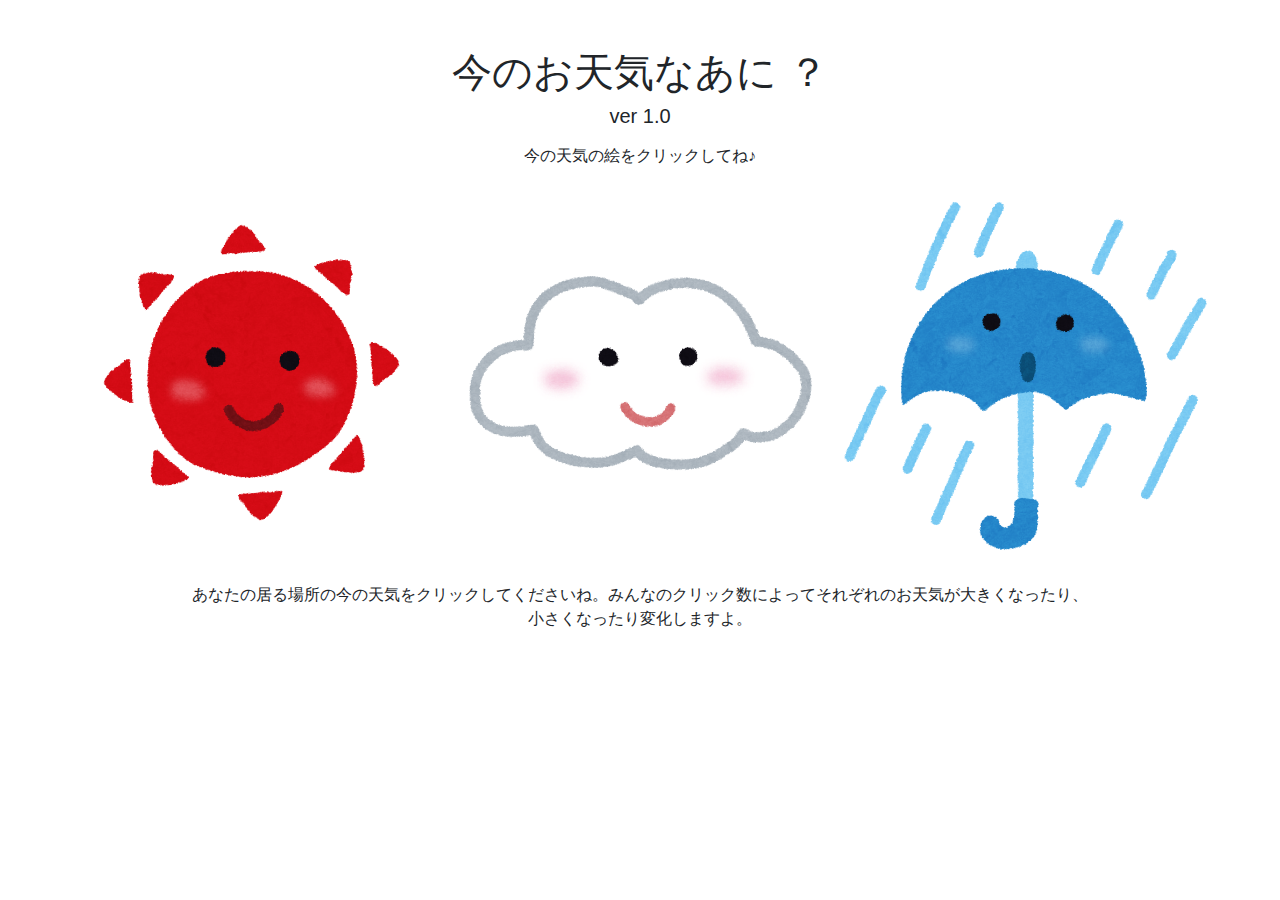
==== MyFirstWebsite/public/prog/weather/index.html @ 0cc2ca9b "今のお天気なあにを追加" ====
<!DOCTYPE html>
<html lang="ja">
    <head>
        <!-- Bootstrap4.3.1用 -->

        <meta charset="utf-8">
        <meta name="viewport" content="width=device-width, initial-scale=1, shrink-to-fit=no">

        <!-- Bootstrap CSS -->
        <link rel="stylesheet" href="https://stackpath.bootstrapcdn.com/bootstrap/4.3.1/css/bootstrap.min.css" integrity="sha384-ggOyR0iXCbMQv3Xipma34MD+dH/1fQ784/j6cY/iJTQUOhcWr7x9JvoRxT2MZw1T" crossorigin="anonymous">

<!--        メイン用 style.css-->
        <link rel="stylesheet" type="text/css" href="css/style-wet.css">

<!--        FontAwesome用-->
        <link rel="stylesheet" href="https://use.fontawesome.com/releases/v5.7.2/css/all.css" integrity="sha384-fnmOCqbTlWIlj8LyTjo7mOUStjsKC4pOpQbqyi7RrhN7udi9RwhKkMHpvLbHG9Sr" crossorigin="anonymous">


        <title>weatherアプリ</title>

        <!--        jQuery googleapis 331 を入れてみた-->
        <script src="https://ajax.googleapis.com/ajax/libs/jquery/3.3.1/jquery.min.js"></script>


    </head>
    <body>

        <header>
            <h1 class="text-center mt-5">今のお天気なあに ？</h1>
            <h5 class="text-center">ver 1.0</h5>
            <p class="text-center mt-3">今の天気の絵をクリックしてね♪</p>
        </header>


        <div class="weather-top-box d-flex flex-row">
            <button type="button" id="weather-sunny"><img src="img/weather0-sunny.png" alt="晴れ"><p id="sunny-count"></p></button>
            <button type="button" id="weather-cloudy"><img src="img/weather1-cloudy.png" alt="曇り"><p id="cloudy-count"></p></button>
            <button type="button" id="weather-rain"><img src="img/weather2-rain.png" alt="雨"><p id="rain-count"></p></button>
        </div>

        <div class="text-center" style="width:70%; margin-left: auto; margin-right: auto;">
            <p>あなたの居る場所の今の天気をクリックしてくださいね。みんなのクリック数によってそれぞれのお天気が大きくなったり、小さくなったり変化しますよ。</p>
        </div>



<!--
        <script type="text/javascript">
            $.ajax({
                success : function(response){
                    alert('成功');
                },
                error: function(){
                    //通信失敗時の処
                    alert('通信失敗');
                }
            });
        </script>
-->

        <!-- Optional JavaScript -->
        <!-- jQuery first, then Popper.js, then Bootstrap JS -->
<!--        <script src="https://code.jquery.com/jquery-3.3.1.slim.min.js" integrity="sha384-q8i/X+965DzO0rT7abK41JStQIAqVgRVzpbzo5smXKp4YfRvH+8abtTE1Pi6jizo" crossorigin="anonymous"></script>-->
<!--        <script src="https://code.jquery.com/jquery-3.2.1.min.js" integrity="sha256-hwg4gsxgFZhOsEEamdOYGBf13FyQuiTwlAQgxVSNgt4=" crossorigin="anonymous"></script>-->
        <script src="https://code.jquery.com/jquery-3.3.1.min.js" integrity="sha256-FgpCb/KJQlLNfOu91ta32o/NMZxltwRo8QtmkMRdAu8=" crossorigin="anonymous"></script>
        <script src="https://cdnjs.cloudflare.com/ajax/libs/popper.js/1.14.7/umd/popper.min.js" integrity="sha384-UO2eT0CpHqdSJQ6hJty5KVphtPhzWj9WO1clHTMGa3JDZwrnQq4sF86dIHNDz0W1" crossorigin="anonymous"></script>
        <script src="https://stackpath.bootstrapcdn.com/bootstrap/4.3.1/js/bootstrap.min.js" integrity="sha384-JjSmVgyd0p3pXB1rRibZUAYoIIy6OrQ6VrjIEaFf/nJGzIxFDsf4x0xIM+B07jRM" crossorigin="anonymous"></script>


<!--        javascript-->
        <script type="text/javascript">
//            晴れ、曇り、雨のボタンがクリックされた時にファンクションを実行
            $('#weather-sunny').click(function(){
                weatherSave('晴れ');
            });
            $('#weather-cloudy').click(function(){
                weatherSave('曇り');
            });
            $('#weather-rain').click(function(){
                weatherSave('雨');
            });

//            ajaxでphpにアクセスする
            function weatherSave(wetherName){
                jQuery.ajax({
                    type:'POST',
                    url: 'test.php',
                    dataType:'json',
                    data: {'weather':wetherName},
                    success: function( msg ) {
                        $( '#result' ).html(msg[0]);
                        weatherControl(msg);
                    }
                });
            }

//            ajaxで得たデータを用いて画像のサイズを調整
            function weatherControl(msg) {
                var weatherSum = 0;
                var weather = [];
                msg[0] = Number(msg[0]);
                msg[1] = Number(msg[1]);
                msg[2] = Number(msg[2]);
                weatherSum = msg[0]+msg[1]+msg[2];
                weather[0] = (msg[0]/weatherSum).toFixed(2)*100;
                weather[1] = (msg[1]/weatherSum).toFixed(2)*100;
                weather[2] = (msg[2]/weatherSum).toFixed(2)*100;
                weather[0]+="%";
                weather[1]+="%";
                weather[2]+="%";
                $( '#sunny-count' ).html(msg[0]);
                $( '#cloudy-count' ).html(msg[1]);
                $( '#rain-count' ).html(msg[2]);
                $( '#weather-sunny' ).css('width',weather[0]);
                $( '#weather-cloudy' ).css('width',weather[1]);
                $( '#weather-rain' ).css('width',weather[2]);
            }
        </script>

                        <!--        オリジナルのjsとjQueryを使ったコード-->

<!--
        <script type="text/javascript">
            $('#weather-sunny').click(function(){
                $.ajax({
                    type:'POST',
                    url:'./test.php',
                    dataType:'json',
                    data:{},
                    success: function(msg) {
                            document.getElementById("result").innerHTML=msg['name'];
                    }
                });
            });
        </script>
-->

<!--
        <script type="text/javascript">
            $(function(){
                $('#weather-sunny').on('click',function(){
                    $.ajax({
                        url:'./test.php',
                        type:'POST',
                        dataType:'json',
                        data:{}
                    })
                        .done( (data) => {
                        $('#result').html(data['name']);
                        console.log(data);
                    })
                        .fail( (data) => {
                        $('.result').html('ng');
                        console.log('ng');
                    })
                        .always( (data) => {

                    });
                });
            });
        </script>
-->


    </body>
</html>
---- MyFirstWebsite/public/prog/weather/css/style-wet.css ----
.weather-top-box {
    width: 90%;
    margin-left: auto;
    margin-right: auto;
}

.weather-top-box div {
    width: 30%;
}

.weather-top-box img {
    width: 100%;
}

button{
    background-color: transparent;
    border: none;
    cursor: pointer;
    outline: none;
    padding: 0;
    appearance: none;
}

button:focus {
    outline: none;
}
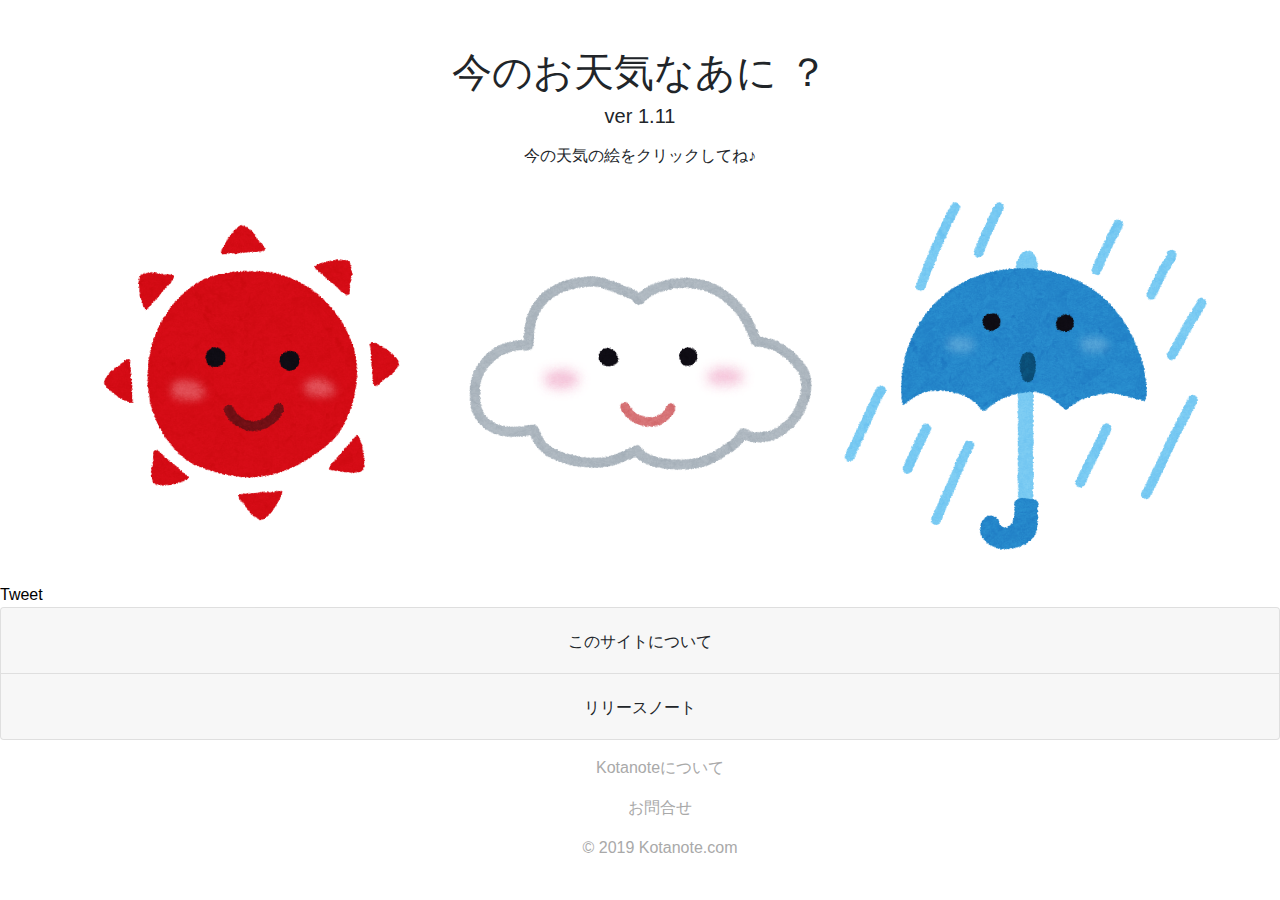
==== commit 4f7eeb79: "今のお天気なあにのリンクをトップへ" ====
--- a/MyFirstWebsite/public/prog/weather/index.html
+++ b/MyFirstWebsite/public/prog/weather/index.html
@@ -2,11 +2,11 @@
 <!DOCTYPE html>
 <html lang="ja">
     <head>
-        <!-- Bootstrap4.3.1用 -->
 
         <meta charset="utf-8">
         <meta name="viewport" content="width=device-width, initial-scale=1, shrink-to-fit=no">
 
+        <!-- Bootstrap4.3.1用 -->
         <!-- Bootstrap CSS -->
         <link rel="stylesheet" href="https://stackpath.bootstrapcdn.com/bootstrap/4.3.1/css/bootstrap.min.css" integrity="sha384-ggOyR0iXCbMQv3Xipma34MD+dH/1fQ784/j6cY/iJTQUOhcWr7x9JvoRxT2MZw1T" crossorigin="anonymous">
 
@@ -16,34 +16,96 @@
 <!--        FontAwesome用-->
         <link rel="stylesheet" href="https://use.fontawesome.com/releases/v5.7.2/css/all.css" integrity="sha384-fnmOCqbTlWIlj8LyTjo7mOUStjsKC4pOpQbqyi7RrhN7udi9RwhKkMHpvLbHG9Sr" crossorigin="anonymous">
 
-
-        <title>weatherアプリ</title>
-
-        <!--        jQuery googleapis 331 を入れてみた-->
-        <script src="https://ajax.googleapis.com/ajax/libs/jquery/3.3.1/jquery.min.js"></script>
-
+        <title>今のお天気なあに ？</title>
 
     </head>
     <body>
 
         <header>
             <h1 class="text-center mt-5">今のお天気なあに ？</h1>
-            <h5 class="text-center">ver 1.0</h5>
+            <h5 class="text-center">ver 1.11</h5>
             <p class="text-center mt-3">今の天気の絵をクリックしてね♪</p>
         </header>
 
-
+<!--        メインコンテンツ-->
         <div class="weather-top-box d-flex flex-row">
-            <button type="button" id="weather-sunny"><img src="img/weather0-sunny.png" alt="晴れ"><p id="sunny-count"></p></button>
-            <button type="button" id="weather-cloudy"><img src="img/weather1-cloudy.png" alt="曇り"><p id="cloudy-count"></p></button>
-            <button type="button" id="weather-rain"><img src="img/weather2-rain.png" alt="雨"><p id="rain-count"></p></button>
+            <button type="button" id="weather-sunny">
+                <img src="img/weather0-sunny.png" alt="晴れ">
+                <p id="sunny-count"></p>
+            </button>
+            <button type="button" id="weather-cloudy">
+                <img src="img/weather1-cloudy.png" alt="曇り">
+                <p id="cloudy-count"></p>
+            </button>
+            <button type="button" id="weather-rain">
+                <img src="img/weather2-rain.png" alt="雨">
+                <p id="rain-count"></p>
+            </button>
         </div>
 
-        <div class="text-center" style="width:70%; margin-left: auto; margin-right: auto;">
-            <p>あなたの居る場所の今の天気をクリックしてくださいね。みんなのクリック数によってそれぞれのお天気が大きくなったり、小さくなったり変化しますよ。</p>
+<!--        ツイッターのシェアボタン-->
+        <a href="https://twitter.com/share?ref_src=twsrc%5Etfw" class="twitter-share-button" data-size="large" data-text="「今のお天気なあに？」気軽にクリックしてくださいね。クリックしてくれると成長していきます！育ててやって下さい^0^" data-url="https://kotanote.com/kotanote/public/prog/weather/" data-via="kota_lalala" data-hashtags="codelife1st" data-related="manabubannai " data-show-count="false">Tweet</a><script async src="https://platform.twitter.com/widgets.js" charset="utf-8"></script>
+
+<!--        このサイトについて・リリースノート-->
+        <div class="accordion" id="accordionExample">
+            <div class="card">
+                <div class="card-header" id="headingOne">
+                    <h2 class="mb-0 text-center">
+                        <button class="btn" type="button" data-toggle="collapse" data-target="#collapseOne" aria-expanded="true" aria-controls="collapseOne" onfocus="this.blur();">
+                            このサイトについて
+                        </button>
+                    </h2>
+                </div>
+
+                <div id="collapseOne" class="collapse" aria-labelledby="headingOne" data-parent="#accordionExample">
+                    <div class="card-body">
+                        訪問していただいたあなたの場所の今の天気をクリックしてください！みんなのクリック数でお天気絵の大きさが変わります。今後もバージョンアップしながら機能を増やしていきますので、またクリックしてもらえたら嬉しいです。
+                    </div>
+                </div>
+            </div>
+            <div class="card">
+                <div class="card-header" id="headingTwo">
+                    <h2 class="mb-0 text-center">
+                        <button class="btn collapsed" type="button" data-toggle="collapse" data-target="#collapseTwo" aria-expanded="false" aria-controls="collapseTwo" onfocus="this.blur();">
+                            リリースノート
+                        </button>
+                    </h2>
+                </div>
+                <div id="collapseTwo" class="collapse" aria-labelledby="headingTwo" data-parent="#accordionExample">
+                    <div class="card-body">
+                        <ul>
+                            <li>2019.4.7 差が大きすぎると0になり、いなくなってしまうので、最低値を1に修正</li>
+                            <li>2019.4.7 ツイッターのシェアボタンを追加。</li>
+                            <li>2019.4.7 kotanoteのフッターを追加。</li>
+                            <li>2019.4.7 リリースノートを追加。</li>
+                            <li>2019.4.6 before(全てのクリックの総数)after(今から1時間以内のクリック数)に絞りました。</li>
+                            <li>2019.4.5 「今のお天気なあに？ver1.0」公開開始しました！</li>
+                        </ul>
+                    </div>
+                </div>
+            </div>
+
         </div>
 
 
+        <!--        footer-->
+        <footer class="foot mt-3 text-center">
+            <ul class="box2">
+                <a href="../../info/info.html">
+                    <li class="box3">
+                        <p>Kotanoteについて</p>
+                    </li>
+                </a>
+                <a href="mailto:kotanote2019@gmail.com">
+                    <li class="box3">
+                        <p>お問合せ</p>
+                    </li>
+                </a>
+                <li class="box3">
+                    <p>©︎ 2019 Kotanote.com</p>
+                </li>
+            </ul>
+        </footer>
 
 <!--
         <script type="text/javascript">
@@ -106,6 +168,11 @@
                 weather[0] = (msg[0]/weatherSum).toFixed(2)*100;
                 weather[1] = (msg[1]/weatherSum).toFixed(2)*100;
                 weather[2] = (msg[2]/weatherSum).toFixed(2)*100;
+                for(let i=0;i<3;i++){
+                    if(weather[i] < 1){
+                        weather[i]=1;
+                    }
+                }
                 weather[0]+="%";
                 weather[1]+="%";
                 weather[2]+="%";
--- a/MyFirstWebsite/public/prog/weather/css/style-wet.css
+++ b/MyFirstWebsite/public/prog/weather/css/style-wet.css
@@ -1,3 +1,17 @@
+li {
+    list-style-type: none;
+}
+
+a {
+    text-decoration: none;
+    color: black;
+}
+
+a:hover {
+    text-decoration: none;
+    color: black;
+    border: none;
+}
 
 .weather-top-box {
     width: 90%;
@@ -26,3 +40,10 @@
     outline: none;
 }
 
+.card {
+    color: black;
+}
+
+footer p{
+    color: darkgray;
+}
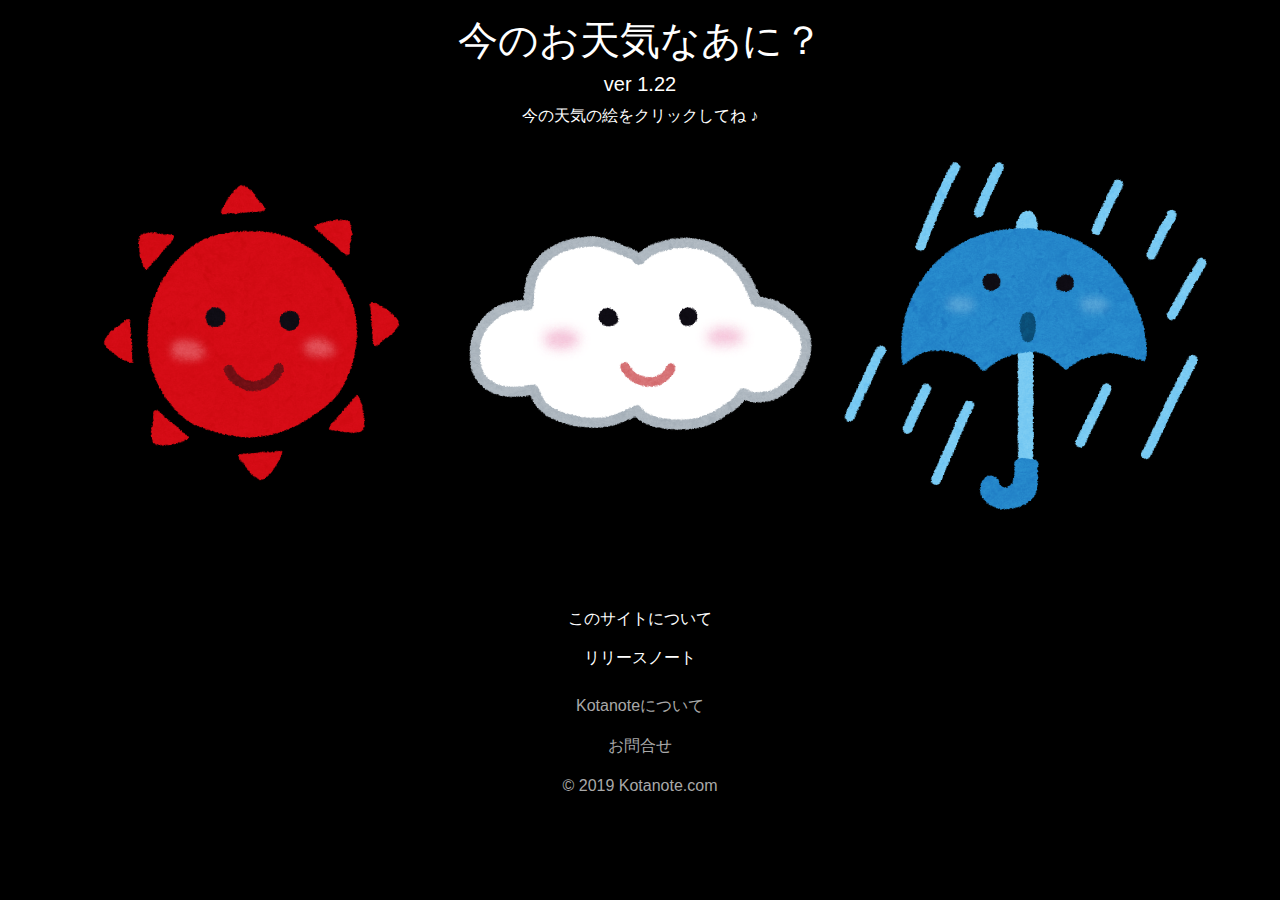
==== commit ca3f3118: "今のお天気をv1.22へ" ====
--- a/MyFirstWebsite/public/prog/weather/index.html
+++ b/MyFirstWebsite/public/prog/weather/index.html
@@ -21,71 +21,147 @@
     </head>
     <body>
 
+
+<!--       header-->
         <header>
-            <h1 class="text-center mt-5">今のお天気なあに ？</h1>
-            <h5 class="text-center">ver 1.11</h5>
-            <p class="text-center mt-3">今の天気の絵をクリックしてね♪</p>
+
+            <!--            三角　左側-->
+            <div class="triangle tri-up">
+                <i class="fas fa-caret-up" id="caret-up"></i>
+<!--                <p>aaa</p>-->
+            </div>
+
+            <div class="header-title">
+                <h1 class="text-center mt-3">今のお天気なあに？</h1>
+                <h5 class="text-center">ver 1.22</h5>
+                <p class="text-center mt-2">今の天気の絵をクリックしてね ♪</p>
+            </div>
+
+            <!--            三角　右側-->
+            <div class="triangle tri-down">
+                <i class="fas fa-caret-down" id="caret-down"></i>
+<!--                <p>bbb</p>-->
+            </div>
+
         </header>
 
-<!--        メインコンテンツ-->
-        <div class="weather-top-box d-flex flex-row">
-            <button type="button" id="weather-sunny">
-                <img src="img/weather0-sunny.png" alt="晴れ">
-                <p id="sunny-count"></p>
-            </button>
-            <button type="button" id="weather-cloudy">
-                <img src="img/weather1-cloudy.png" alt="曇り">
-                <p id="cloudy-count"></p>
-            </button>
-            <button type="button" id="weather-rain">
-                <img src="img/weather2-rain.png" alt="雨">
-                <p id="rain-count"></p>
-            </button>
-        </div>
-
-<!--        ツイッターのシェアボタン-->
-        <a href="https://twitter.com/share?ref_src=twsrc%5Etfw" class="twitter-share-button" data-size="large" data-text="「今のお天気なあに？」気軽にクリックしてくださいね。クリックしてくれると成長していきます！育ててやって下さい^0^" data-url="https://kotanote.com/kotanote/public/prog/weather/" data-via="kota_lalala" data-hashtags="codelife1st" data-related="manabubannai " data-show-count="false">Tweet</a><script async src="https://platform.twitter.com/widgets.js" charset="utf-8"></script>
-
-<!--        このサイトについて・リリースノート-->
-        <div class="accordion" id="accordionExample">
-            <div class="card">
-                <div class="card-header" id="headingOne">
-                    <h2 class="mb-0 text-center">
-                        <button class="btn" type="button" data-toggle="collapse" data-target="#collapseOne" aria-expanded="true" aria-controls="collapseOne" onfocus="this.blur();">
-                            このサイトについて
-                        </button>
-                    </h2>
-                </div>
-
-                <div id="collapseOne" class="collapse" aria-labelledby="headingOne" data-parent="#accordionExample">
-                    <div class="card-body">
-                        訪問していただいたあなたの場所の今の天気をクリックしてください！みんなのクリック数でお天気絵の大きさが変わります。今後もバージョンアップしながら機能を増やしていきますので、またクリックしてもらえたら嬉しいです。
+
+        <article>
+
+<!--            今のお天気なあに？のセクション-->
+            <section class="weather top-box">
+
+               <!--        メインコンテンツ-->
+               <div class=" weather-top-box d-flex flex-row">
+                   <button type="button" id="weather-sunny">
+                       <img id="weather-sunny-img" src="img/weather0-sunny.png" alt="晴れ">
+                       <p id="sunny-count"></p>
+                   </button>
+                   <button type="button" id="weather-cloudy">
+                       <img src="img/weather1-cloudy.png" alt="曇り">
+                       <p id="cloudy-count"></p>
+                   </button>
+                   <button type="button" id="weather-rain">
+                       <img src="img/weather2-rain.png" alt="雨">
+                       <p id="rain-count"></p>
+                   </button>
+               </div>
+
+           </section>
+
+<!--            musicのセクション-->
+            <section class="music music-note top-box">
+
+            <!--            「ハルノヒ」〜あいみょん〜-->
+                <div>
+                    <div class="card h-100 cm-190323">
+                        <div class="card-header mb-0">
+                            <h2 style="text-align: center">「ハルノヒ」〜あいみょん〜</h2>
+                        </div>
+                        <div class="card-body">
+                            <div class="awa-div">
+                                <iframe src="https://embed.awa.fm/track/653bb7ab24d01a855f30/?t=1554380346" width="100%" height="354" frameborder="0" allowtransparency="true"></iframe>
+                            </div>
+                            <div class="card-link" style="text-align: center">
+                                <a href="http://www.aimyong.net/">
+                                    あいみょん<br>
+                                    <span>http://www.aimyong.net/</span>
+                                </a>
+                            </div>
+                            <div class="awa-come">
+                                <p>
+                                    君の強さと僕の弱さを分け合えば、一人じゃ無理でも出来るかも。
+                                </p>
+                                <!--            <p>更新日：2019.3.14</p>-->
+                                <p>掲載日：2019.4.8</p>
+                            </div>
+                        </div>
                     </div>
                 </div>
-            </div>
-            <div class="card">
-                <div class="card-header" id="headingTwo">
-                    <h2 class="mb-0 text-center">
-                        <button class="btn collapsed" type="button" data-toggle="collapse" data-target="#collapseTwo" aria-expanded="false" aria-controls="collapseTwo" onfocus="this.blur();">
-                            リリースノート
-                        </button>
-                    </h2>
+
+        </section>
+
+<!--            pictureのセクション？-->
+            <section class="pic">
+
+            </section>
+
+<!--            インフォメーション-->
+            <section class="info">
+                <!--        ツイッターのシェアボタン-->
+                <div class="m-3">
+                    <a href="https://twitter.com/share?ref_src=twsrc%5Etfw" class="twitter-share-button" data-size="large" data-text="「今のお天気なあに？」気軽にクリックしてくださいね。クリックしてくれると成長していきます！育ててやって下さい^0^" data-url="https://kotanote.com/kotanote/public/prog/weather/" data-via="kota_lalala" data-hashtags="codelife1st" data-related="manabubannai " data-show-count="false">Tweet</a><script async src="https://platform.twitter.com/widgets.js" charset="utf-8"></script>
                 </div>
-                <div id="collapseTwo" class="collapse" aria-labelledby="headingTwo" data-parent="#accordionExample">
-                    <div class="card-body">
-                        <ul>
-                            <li>2019.4.7 差が大きすぎると0になり、いなくなってしまうので、最低値を1に修正</li>
-                            <li>2019.4.7 ツイッターのシェアボタンを追加。</li>
-                            <li>2019.4.7 kotanoteのフッターを追加。</li>
-                            <li>2019.4.7 リリースノートを追加。</li>
-                            <li>2019.4.6 before(全てのクリックの総数)after(今から1時間以内のクリック数)に絞りました。</li>
-                            <li>2019.4.5 「今のお天気なあに？ver1.0」公開開始しました！</li>
-                        </ul>
+
+                <!--        このサイトについて・リリースノート-->
+                <div class="accordion" id="accordionExample">
+                    <div class="card">
+                        <div class="card-header" id="headingOne">
+                            <h2 class="mb-0 text-center">
+                                <button class="btn" type="button" data-toggle="collapse" data-target="#collapseOne" aria-expanded="true" aria-controls="collapseOne" onfocus="this.blur();">
+                                    このサイトについて
+                                </button>
+                            </h2>
+                        </div>
+
+                        <div id="collapseOne" class="collapse" aria-labelledby="headingOne" data-parent="#accordionExample">
+                            <div class="card-body">
+                                訪問していただいたあなたの場所の今の天気をクリックしてください！みんなのクリック数でお天気絵の大きさが変わります。今後もバージョンアップしながら機能を増やしていきますので、またクリックしてもらえたら嬉しいです。
+                            </div>
+                        </div>
                     </div>
+                    <div class="card">
+                        <div class="card-header" id="headingTwo">
+                            <h2 class="mb-0 text-center">
+                                <button class="btn collapsed" type="button" data-toggle="collapse" data-target="#collapseTwo" aria-expanded="false" aria-controls="collapseTwo" onfocus="this.blur();">
+                                    リリースノート
+                                </button>
+                            </h2>
+                        </div>
+                        <div id="collapseTwo" class="collapse" aria-labelledby="headingTwo" data-parent="#accordionExample">
+                            <div class="card-body">
+                                <ul>
+                                    <li>2019.4.9 時間によって色を変更する機能を追加しました。(ver1.22)</li>
+                                    <li>2019.4.9 夜はお星様機能を追加しました。(ver1.21)</li>
+                                    <li>2019.4.8 ページを追加しました！(でも入室できるのはネズミとうさぎとうまととりのみ。各自5分づつだけですよ^^(ver1.2)</li>
+                                    <li>2019.4.7 カーソルが乗っている時に解り易い様、大きくなるようにしました。</li>
+                                    <li>2019.4.7 差が大きすぎると0になり、いなくなってしまうので、最低値を1に修正</li>
+                                    <li>2019.4.7 ツイッターのシェアボタンを追加。</li>
+                                    <li>2019.4.7 kotanoteのフッターを追加。</li>
+                                    <li>2019.4.7 リリースノートを追加。</li>
+                                    <li>2019.4.6 before(全てのクリックの総数)after(今から1時間以内のクリック数)に絞りました。</li>
+                                    <li>2019.4.5 「今のお天気なあに？ver1.0」公開開始しました！</li>
+                                </ul>
+                            </div>
+                        </div>
+                    </div>
+
                 </div>
-            </div>
-
-        </div>
+
+            </section>
+
+        </article>
+
 
 
         <!--        footer-->
@@ -131,8 +207,20 @@
 
 
 <!--        javascript-->
-        <script type="text/javascript">
-//            晴れ、曇り、雨のボタンがクリックされた時にファンクションを実行
+    <script type="text/javascript">
+            if(nowTime()) {
+//                alert('aaa');
+                $('#caret-down').show();
+            } else {
+                $('#caret-down').hide();
+//                alert('bbb');
+            }
+
+            changeImg();
+
+            $('.music').hide();
+
+    //            晴れ、曇り、雨のボタンがクリックされた時にファンクションを実行
             $('#weather-sunny').click(function(){
                 weatherSave('晴れ');
             });
@@ -143,13 +231,13 @@
                 weatherSave('雨');
             });
 
-//            ajaxでphpにアクセスする
-            function weatherSave(wetherName){
+    //            ajaxでphpにアクセスする
+            function weatherSave(weatherName){
                 jQuery.ajax({
                     type:'POST',
                     url: 'test.php',
                     dataType:'json',
-                    data: {'weather':wetherName},
+                    data: {'weather':weatherName},
                     success: function( msg ) {
                         $( '#result' ).html(msg[0]);
                         weatherControl(msg);
@@ -157,25 +245,25 @@
                 });
             }
 
-//            ajaxで得たデータを用いて画像のサイズを調整
+    //            ajaxで得たデータを用いて画像のサイズを調整
             function weatherControl(msg) {
-                var weatherSum = 0;
-                var weather = [];
+                let weatherSum = 0;
+                let weather = [];
+                let tmp = [];
                 msg[0] = Number(msg[0]);
                 msg[1] = Number(msg[1]);
                 msg[2] = Number(msg[2]);
                 weatherSum = msg[0]+msg[1]+msg[2];
-                weather[0] = (msg[0]/weatherSum).toFixed(2)*100;
-                weather[1] = (msg[1]/weatherSum).toFixed(2)*100;
+                weather[0] = (msg[0]/weatherSum).toFixed(2)*100;//toFiexed(2)で少数第2位までで切っている
+                weather[1] = (msg[1]/weatherSum).toFixed(2)*100;//*100でパーセント表現出来るようにしている
                 weather[2] = (msg[2]/weatherSum).toFixed(2)*100;
                 for(let i=0;i<3;i++){
                     if(weather[i] < 1){
                         weather[i]=1;
                     }
+                    tmp[i]=weather[i];
+                    weather[i]+="%";
                 }
-                weather[0]+="%";
-                weather[1]+="%";
-                weather[2]+="%";
                 $( '#sunny-count' ).html(msg[0]);
                 $( '#cloudy-count' ).html(msg[1]);
                 $( '#rain-count' ).html(msg[2]);
@@ -183,6 +271,102 @@
                 $( '#weather-cloudy' ).css('width',weather[1]);
                 $( '#weather-rain' ).css('width',weather[2]);
             }
+
+
+            //ここからは三角ボタンを使用したページ切り替え用
+    //            downだったら
+            $('#caret-down').click(function(){
+                if(nowTime()) {
+                    $('.weather').slideToggle(1000);
+                    $('.music').slideToggle(1000);
+                    $('header h1').text('music page');
+                    $('header h5').slideToggle(1000);
+                    $('header p').text('音楽を聴いて気分を変えてみてはいかがですか ♪');
+                    $('#caret-down').slideToggle(1000);
+                    $('#caret-up').slideToggle(1000);
+                } else {
+                    $('#caret-down').slideToggle(1000);
+                }
+            });
+    //            upだったら
+            $('#caret-up').click(function(){
+                $('.weather').slideToggle(1000);
+                $('.music').slideToggle(1000);
+                $('header h1').text('今のお天気なあに？');
+                $('header h5').slideToggle(1000);
+                $('header p').text('今の天気の絵をクリックしてね ♪');
+                $('#caret-up').slideToggle(1000);
+                if(nowTime()) {
+                    $('#caret-down').slideToggle(1000);
+                }
+            });
+    //        今の時刻を取得し、3つの条件に合っているかチェック。
+            function nowTime(){
+                var now = new Date(); //インスタンス生成し、今の情報を得る
+                var h = now.getHours(); //時を取得
+                var mi = now.getMinutes(); //分を取得
+                //            決めた時間内ならture、異なるならfalseを返す
+                if(h == 0 && mi >= 0 && mi < 16) {
+                    return true;
+                } else if(h == 6 && mi >= 0 && mi< 5) {
+                    return true;
+                } else if(h == 12 && mi >= 0 && mi< 5) {
+                    return true;
+                } else if(h == 18 && mi >= 0 && mi< 5) {
+                    return true;
+                } else {
+                    return false;
+                }
+            }
+
+        //時間帯によって画像を変える
+        function changeImg(){
+            const d = new Date();
+            const hour = d.getHours();
+
+            if(hour >= 5 && hour < 19){
+                $('#weather-sunny').html('<img src="img/weather0-sunny.png" alt="晴れの太陽">');
+                console.log('晴れの太陽');
+            } else {
+                $('#weather-sunny').html('<img src="img/weather0-sunny-star.png" alt="晴れの星">');
+                console.log('晴れの星');
+            }
+        }
+
+        //時間帯と天気によって背景色を変える
+        function changeImg(){
+            const d = new Date();
+//            const hour = d.getHours();
+            const hour = 21;
+
+            if(hour >= 3 && hour < 5){
+                $('body').css('background-color','slategray');
+                $('.card').css('background-color','slategray');
+            } else if(hour >= 5 && hour < 8){
+                $('body').css('background-color','lemonchiffon');
+                $('.card').css('background-color','lemonchiffon');
+                console.log('朝焼け');
+            } else if(hour >= 8 && hour < 16){
+                $('body').css('background-color','aliceblue');
+                $('.card').css('background-color','aliceblue');
+            } else if(hour >= 16 && hour < 19){
+                $('body').css('background-color','navajowhite');
+                $('.card').css('background-color','navajowhite');
+            } else if(hour >= 19 && hour < 21){
+                $('body').css('background-color','lightgray');
+                $('.card').css('background-color','lightgray');
+            } else {
+                $('body').css('background-color','black');
+                $('.card').css('background-color','black');
+                $('body').css('color','white');
+                $('.card').css('color','white');
+                $('button').css('color','white');
+            }
+        }
+        function weatherJudje(){
+
+        }
+
         </script>
 
                         <!--        オリジナルのjsとjQueryを使ったコード-->
--- a/MyFirstWebsite/public/prog/weather/css/style-wet.css
+++ b/MyFirstWebsite/public/prog/weather/css/style-wet.css
@@ -1,4 +1,28 @@
-li {
+body {
+    background-color: darkorange;
+}
+
+h1 {
+    font-size: 40px;
+}
+
+h2 {
+    font-size:20px;
+}
+
+h5 {
+    font-size: 20px;
+}
+
+p {
+    font-size: 16px;
+}
+
+ul {
+    padding-left: 0;
+}
+
+ul li {
     list-style-type: none;
 }
 
@@ -13,12 +37,16 @@
     border: none;
 }
 
-.weather-top-box {
+.top-box {
     width: 90%;
     margin-left: auto;
     margin-right: auto;
-}
-
+    display: flex;
+    justify-content: center;
+}
+
+
+/*今のお天気なあに？の設定*/
 .weather-top-box div {
     width: 30%;
 }
@@ -35,15 +63,145 @@
     padding: 0;
     appearance: none;
 }
-
 button:focus {
     outline: none;
 }
+button:hover {
+    width: 100%;
+}
 
 .card {
     color: black;
+    background-color: darkorange;
 }
 
 footer p{
     color: darkgray;
 }
+
+/*music の設定*/
+
+/*awa部分の設定*/
+.music-iframe {
+    width: 354px;
+    height: 354px;
+}
+
+.awa-div {
+    text-align: center;
+}
+
+.awa-div iframe {
+    border: 20px solid #ade7f8;
+    border-radius: 30px;
+}
+
+.awa-come {
+    text-align: center;
+}
+
+.music-bgcolor {
+    background-color: white;
+}
+
+.music-note {
+    color: white;
+    background-color: white;
+}
+
+.music-note h1 {
+    color: white;
+}
+
+.music-note .card,
+.music-note .card-header {
+    background-color: white;
+    border: none;
+}
+
+.music-note .card:hover {
+    background-color: white;
+}
+
+.music-note .card:hover .card-header {
+    background-color: white;
+}
+
+.music-note .card-header {
+    text-align: center;
+}
+
+/*移動用の三角ボタン*/
+.triangle {
+    width: 5%;
+    margin: 0 20px auto;
+}
+
+.triangle i {
+    font-size: 90px;
+    color: #fafa94;
+}
+
+.triangle i:hover {
+    cursor: pointer;
+}
+
+header {
+    display: flex;
+    justify-content: center;
+/*    width: 90%;*/
+    margin-left: auto;
+    margin-right: auto;
+}
+
+#caret-up {
+    display: none;
+}
+
+#caret-down {
+    display: none;
+}
+
+/*infoの設定*/
+.info .card-header {
+    padding: 0;
+}
+
+/*スマホでの表示の際にリストの点が表示されている！？ので、
+とりあえずはここの設定を切ってみる。
+@media screen and (max-width: 1024px) {
+    h1 {
+        font-size: 35px;
+    }
+    .triangle i {
+        font-size: 80px;
+        color: #fafa94;
+    }
+
+}
+@media screen and (max-width: 896px) {
+    h1 {
+        font-size: 20px;
+    }
+    h2 {
+        font-size: 12px;
+    }
+    h5 {
+        font-size: 16px;
+    }
+    p {
+        font-size: 14px;
+    }
+    .triangle i {
+        font-size: 70px;
+        color: #fafa94;
+    }
+
+@media screen and (max-width: 480px) {
+    .triangle i {
+        font-size: 60px;
+        color: #fafa94;
+    }
+
+}
+*/
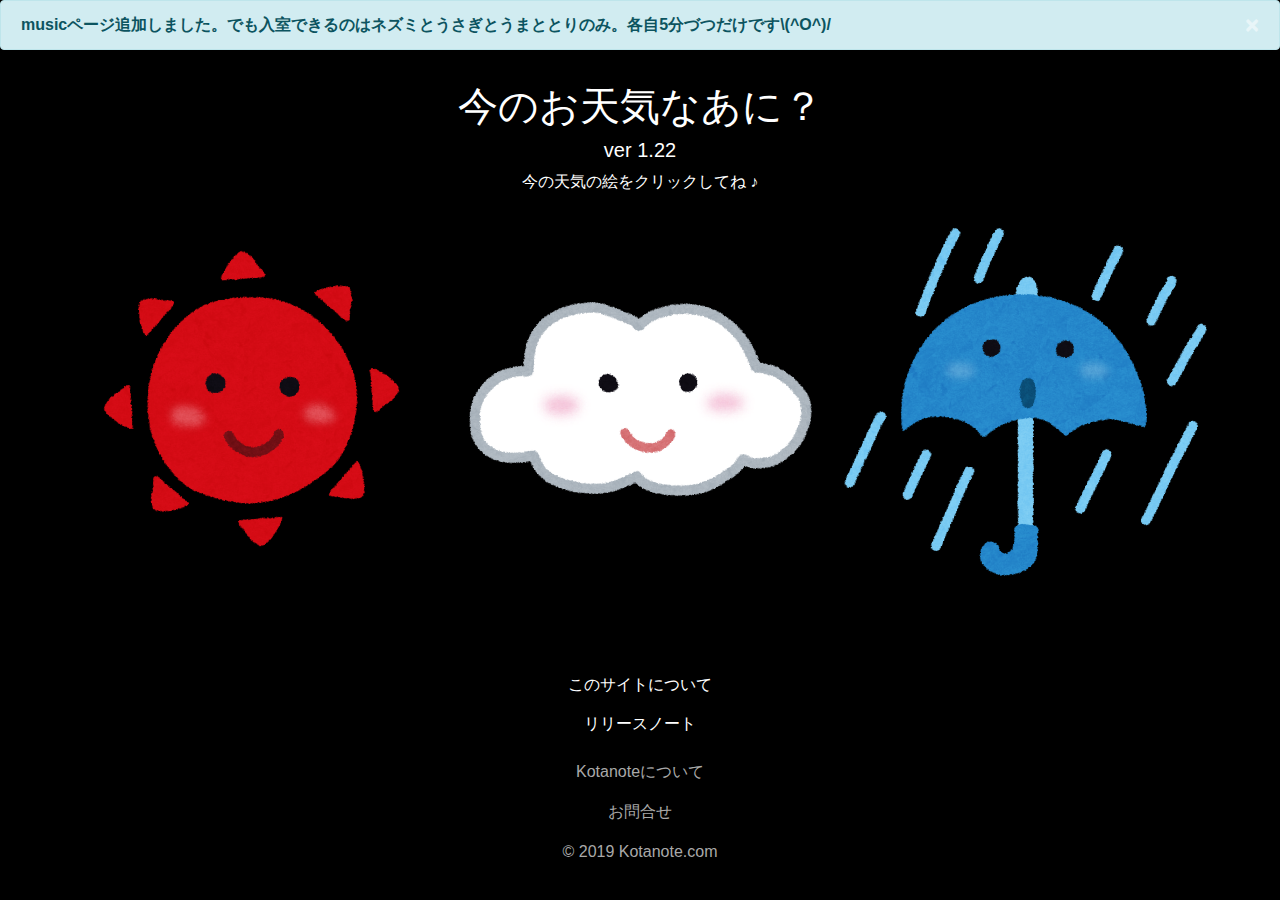
==== commit 5483354b: "Twitter風へ記事追加" ====
--- a/MyFirstWebsite/public/prog/weather/index.html
+++ b/MyFirstWebsite/public/prog/weather/index.html
@@ -21,6 +21,16 @@
     </head>
     <body>
 
+        <!--   アラートでお知らせ-->
+        <div class="alert alert-info alert-dismissible fade show" role="alert">
+            <strong>musicページ追加しました。でも入室できるのはネズミとうさぎとうまととりのみ。各自5分づつだけです\(^O^)/</strong>
+            <span id="alert-os"></span>
+            <button type="button" class="close" data-dismiss="alert" aria-label="Close">
+                <span aria-hidden="true">&times;</span>
+            </button>
+        </div>
+
+
 
 <!--       header-->
         <header>
@@ -28,7 +38,6 @@
             <!--            三角　左側-->
             <div class="triangle tri-up">
                 <i class="fas fa-caret-up" id="caret-up"></i>
-<!--                <p>aaa</p>-->
             </div>
 
             <div class="header-title">
@@ -40,7 +49,6 @@
             <!--            三角　右側-->
             <div class="triangle tri-down">
                 <i class="fas fa-caret-down" id="caret-down"></i>
-<!--                <p>bbb</p>-->
             </div>
 
         </header>
@@ -141,6 +149,7 @@
                         <div id="collapseTwo" class="collapse" aria-labelledby="headingTwo" data-parent="#accordionExample">
                             <div class="card-body">
                                 <ul>
+                                    <li>2019.4.10 alertを追加しました。(ver1.221)</li>
                                     <li>2019.4.9 時間によって色を変更する機能を追加しました。(ver1.22)</li>
                                     <li>2019.4.9 夜はお星様機能を追加しました。(ver1.21)</li>
                                     <li>2019.4.8 ページを追加しました！(でも入室できるのはネズミとうさぎとうまととりのみ。各自5分づつだけですよ^^(ver1.2)</li>
@@ -208,12 +217,11 @@
 
 <!--        javascript-->
     <script type="text/javascript">
+
             if(nowTime()) {
-//                alert('aaa');
                 $('#caret-down').show();
             } else {
                 $('#caret-down').hide();
-//                alert('bbb');
             }
 
             changeImg();
--- a/MyFirstWebsite/public/prog/weather/css/style-wet.css
+++ b/MyFirstWebsite/public/prog/weather/css/style-wet.css
@@ -167,8 +167,10 @@
     padding: 0;
 }
 
-/*スマホでの表示の際にリストの点が表示されている！？ので、
+/*
+スマホでの表示の際にリストの点が表示されている！？ので、
 とりあえずはここの設定を切ってみる。
+*/
 @media screen and (max-width: 1024px) {
     h1 {
         font-size: 35px;
@@ -204,4 +206,5 @@
     }
 
 }
-*/
+
+
